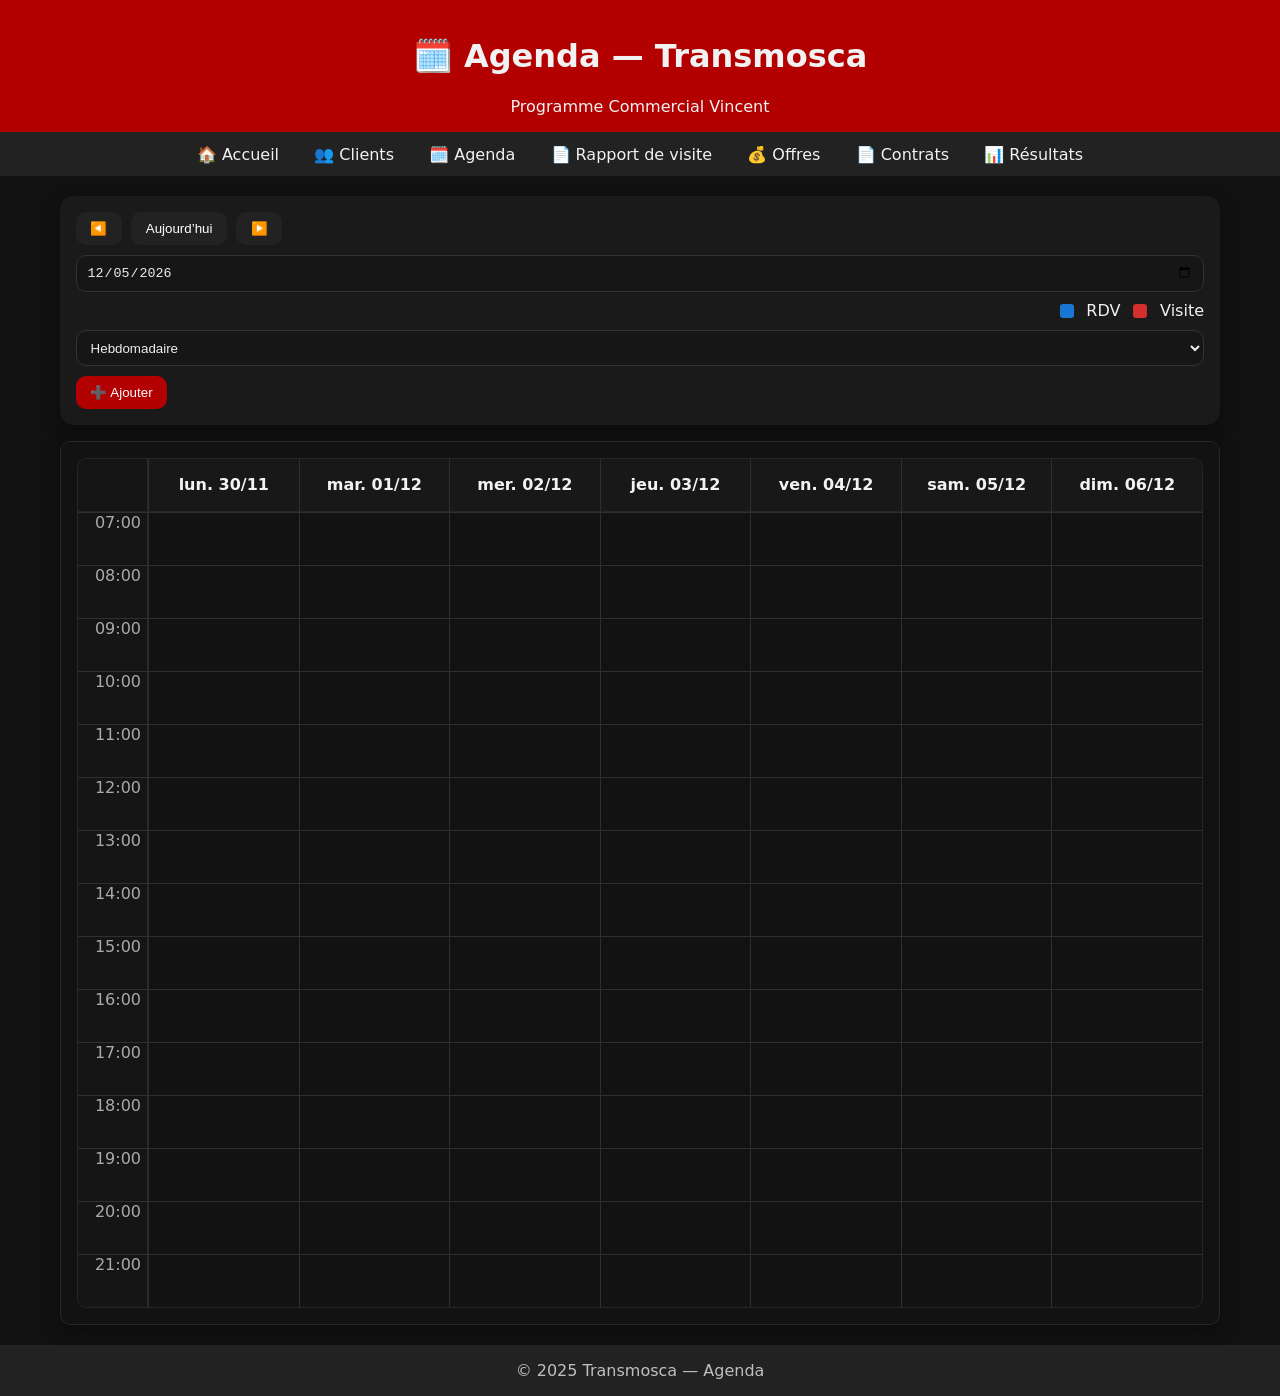
==== agenda.html @ 0bf9c11c "Add files via upload" ====
<!-- Colle ce fichier tel quel -->
<!DOCTYPE html>
<html lang="fr">
<head>
<meta charset="UTF-8" />
<meta name="viewport" content="width=device-width, initial-scale=1.0"/>
<title>Agenda – Programme Commercial Vincent</title>
<style>
  :root{
    --bg:#111; --panel:#1a1a1a; --text:#f2f2f2; --muted:#bfbfbf;
    --brand:#b30000; --grid:#262626; --line:#2f2f2f; --shadow:0 6px 18px rgba(0,0,0,.35);
    --rdv:#1976d2; --visite:#d32f2f;
  }
  *{box-sizing:border-box}
  body{margin:0;font-family:system-ui,Segoe UI,Roboto,Arial,sans-serif;background:var(--bg);color:var(--text);min-height:100vh;display:flex;flex-direction:column}
  header{background:var(--brand);padding:1rem;text-align:center;box-shadow:var(--shadow)}
  nav.top{background:#222;display:flex;justify-content:center;flex-wrap:wrap}
  nav.top a{color:#f2f2f2;text-decoration:none;padding:.8rem 1.1rem}
  nav.top a:hover{background:var(--brand)}
  main{flex:1;width:min(1200px,96vw);margin:0 auto;padding:1.25rem}
  .toolbar{display:flex;flex-wrap:wrap;gap:.6rem;align-items:center;margin-bottom:1rem}
  .btn{border:none;border-radius:10px;padding:.55rem .9rem;background:#222;color:#fff;cursor:pointer}
  .btn.primary{background:var(--brand)}
  .select, input[type="date"]{background:#161616;color:#eee;border:1px solid #333;border-radius:10px;padding:.55rem .6rem}
  .card{background:var(--panel);border-radius:14px;box-shadow:var(--shadow);padding:1rem}
  .legend{display:flex;gap:.8rem;align-items:center}.dot{width:14px;height:14px;border-radius:3px;display:inline-block}
  .grid{border:1px solid #262626;border-radius:10px;overflow:hidden;background:#121212}
  .grid .head{display:grid;background:#181818;border-bottom:1px solid #262626}
  .grid .row{display:grid;border-top:1px solid #2f2f2f}
  .cell{border-left:1px solid #2f2f2f;min-height:52px;padding:4px;position:relative}
  .cell:first-child{border-left:none}
  .timeCol{width:70px;background:#151515;text-align:right;padding-right:6px;color:#aaa;border-right:1px solid #262626}
  .event{position:absolute;left:2px;right:2px;border-radius:8px;padding:.25rem .35rem;font-size:.8rem;overflow:hidden;cursor:pointer;box-shadow:0 2px 8px rgba(0,0,0,.4)}
  .event.rdv{background:var(--rdv)} .event.visite{background:var(--visite)}
  .month{display:grid;grid-template-columns:repeat(7,1fr)}
  .month .mcell{border-top:1px solid #2f2f2f;border-left:1px solid #2f2f2f;min-height:110px;padding:6px;position:relative}
  .month .mcell:nth-child(7n+1){border-left:none}
  .mdate{position:absolute;top:6px;right:8px;color:#aaa;font-size:.8rem}
  .mtitle{grid-column:1/-1;background:#181818;border-bottom:1px solid #262626;padding:.6rem 1rem;font-weight:700}
  .pill{display:block;background:#1976d2;color:#fff;border-radius:999px;padding:.18rem .4rem;font-size:.72rem;margin-top:20px}
  .pill.red{background:#d32f2f}
  /* Modal */
  .modalBack{position:fixed;inset:0;background:rgba(0,0,0,.6);display:none;align-items:center;justify-content:center;padding:1rem}
  .modal{width:min(520px,95vw);background:#1a1a1a;border:1px solid #2b2b2b;border-radius:14px;padding:1rem}
  label{display:block;color:#ccc;margin-top:.7rem}
  input,select,textarea{width:100%;background:#131313;color:#f2f2f2;border:1px solid #333;border-radius:8px;padding:.55rem}
  textarea{min-height:90px}
  .row2{display:grid;grid-template-columns:1fr 1fr;gap:10px}
  @media(max-width:760px){ .row2{grid-template-columns:1fr} .timeCol{width:48px} }
  footer{background:#222;color:#bfbfbf;text-align:center;padding:1rem}
</style>
</head>
<body>
<header><h1>🗓️ Agenda — Transmosca</h1><div>Programme Commercial Vincent</div></header>
<nav class="top">
  <a href="index.html">🏠 Accueil</a>
  <a href="clients.html">👥 Clients</a>
  <a href="agenda.html">🗓️ Agenda</a>
  <a href="rapports.html">📄 Rapport de visite</a>
  <a href="offres.html">💰 Offres</a>
  <a href="contrats.html">📄 Contrats</a>
  <a href="resultats.html">📊 Résultats</a>
</nav>

<main>
  <div class="toolbar card">
    <button class="btn" id="prevBtn">◀️</button>
    <button class="btn" id="todayBtn">Aujourd’hui</button>
    <button class="btn" id="nextBtn">▶️</button>
    <input type="date" id="jumpDate" />
    <span style="flex:1"></span>
    <div class="legend"><span class="dot" style="background:#1976d2"></span> RDV <span class="dot" style="background:#d32f2f"></span> Visite</div>
    <select id="viewSel" class="select">
      <option value="week">Hebdomadaire</option>
      <option value="day">Journalière</option>
      <option value="month">Mensuelle</option>
    </select>
    <button class="btn primary" id="newBtn">➕ Ajouter</button>
  </div>
  <div id="agenda" class="card grid"></div>
</main>

<footer>&copy; 2025 Transmosca — Agenda</footer>

<!-- Modal -->
<div class="modalBack" id="modalBack">
  <div class="modal">
    <h3 id="mTitle" style="margin:0 0 .4rem">Nouvel évènement</h3>
    <div class="row2">
      <div>
        <label>Type</label>
        <select id="mType"><option value="rdv">Rendez-vous</option><option value="visite">Visite</option></select>
      </div>
      <div><label>Titre</label><input id="mTitleInput" placeholder="Ex. RDV client / Visite site" /></div>
    </div>
    <div class="row2">
      <div><label>Début</label><input id="mStart" type="datetime-local" /></div>
      <div><label>Fin</label><input id="mEnd" type="datetime-local" /></div>
    </div>
    <div class="row2">
      <div><label>Personne de contact</label><input id="mContact" /></div>
      <div><label>Téléphone</label><input id="mPhone" /></div>
    </div>
    <label>Remarques</label><textarea id="mNotes"></textarea>
    <div style="display:flex;gap:.5rem;justify-content:flex-end;margin-top:.8rem">
      <button class="btn" id="mCancel">Annuler</button>
      <button class="btn" id="mDelete" style="background:#a00;color:#fff;display:none">Supprimer</button>
      <button class="btn primary" id="mSave">Enregistrer</button>
    </div>
  </div>
</div>

<script>
/* ===== Agenda minimal complet (jour/semaine/mois) ===== */
(function(){
  const KEYS=["tm_agenda_events","tm_events","tm_clients_rdv"];
  const readAll=()=>{ for(const k of KEYS){try{const v=JSON.parse(localStorage.getItem(k)||"[]"); if(Array.isArray(v)) return {key:k,data:v};}catch{} } return {key:KEYS[0],data:[]};}
  const write=(k,d)=> localStorage.setItem(k, JSON.stringify(d));

  let {key:STORE_KEY,data:events}=readAll();
  let view=localStorage.getItem('tm_agenda_view')||'week';
  let cursor=new Date();

  const agenda=document.getElementById('agenda');
  const viewSel=document.getElementById('viewSel'); viewSel.value=view;
  const jump=document.getElementById('jumpDate'); jump.value=new Date().toISOString().slice(0,10);

  document.getElementById('todayBtn').onclick=()=>{cursor=new Date(); jump.value=cursor.toISOString().slice(0,10); render();};
  document.getElementById('prevBtn').onclick=()=>{ cursor=shift(-1); jump.value=cursor.toISOString().slice(0,10); render(); };
  document.getElementById('nextBtn').onclick=()=>{ cursor=shift(+1); jump.value=cursor.toISOString().slice(0,10); render(); };
  jump.onchange=e=>{ cursor=new Date(e.target.value+"T12:00"); render(); };
  viewSel.onchange=e=>{ view=e.target.value; localStorage.setItem('tm_agenda_view',view); render(); };
  document.getElementById('newBtn').onclick=()=> openModal();

  function shift(n){ const d=new Date(cursor); if(view==='day') d.setDate(d.getDate()+n); else if(view==='week') d.setDate(d.getDate()+7*n); else d.setMonth(d.getMonth()+n); return d;}

  const startOfWeek=d=>{const x=new Date(d); const day=(x.getDay()+6)%7; x.setDate(x.getDate()-day); x.setHours(0,0,0,0); return x;};
  const addDays=(d,n)=>{const x=new Date(d); x.setDate(x.getDate()+n); return x;};
  const sameDay=(a,b)=> a.getFullYear()===b.getFullYear()&&a.getMonth()===b.getMonth()&&a.getDate()===b.getDate();

  function render(){ agenda.innerHTML=''; if(view==='day') renderDay(); else if(view==='week') renderWeek(); else renderMonth(); }

  function renderDay(){
    const startHour=7,endHour=21, step=30;
    const grid=document.createElement('div'); grid.className='grid';
    const head=document.createElement('div'); head.className='head'; head.style.gridTemplateColumns='70px 1fr';
    head.innerHTML=`<div class="timeCol"></div><div class="cell" style="background:#181818;font-weight:700;display:flex;align-items:center">${cursor.toLocaleDateString('fr-FR',{weekday:'long',day:'2-digit',month:'long',year:'numeric'})}</div>`;
    grid.appendChild(head);
    for(let h=startHour;h<=endHour;h++){
      const row=document.createElement('div'); row.className='row'; row.style.gridTemplateColumns='70px 1fr';
      row.innerHTML=`<div class="timeCol">${String(h).padStart(2,'0')}:00</div><div class="cell"></div>`;
      grid.appendChild(row);
    }
    agenda.appendChild(grid);
    events.filter(e=>sameDay(new Date(e.start),cursor)).forEach(ev=> placeEvent(ev,grid,startHour,'day'));
  }

  function renderWeek(){
    const startHour=7,endHour=21; const start=startOfWeek(cursor);
    const head=document.createElement('div'); head.className='head'; head.style.gridTemplateColumns='70px repeat(7,1fr)';
    let h=`<div class="timeCol"></div>`; for(let i=0;i<7;i++){const d=addDays(start,i); h+=`<div class="cell" style="background:#181818;font-weight:700;display:flex;align-items:center;justify-content:center">${d.toLocaleDateString('fr-FR',{weekday:'short',day:'2-digit',month:'2-digit'})}</div>`;}
    head.innerHTML=h;
    const grid=document.createElement('div'); grid.className='grid'; grid.appendChild(head);
    for(let hr=startHour;hr<=endHour;hr++){ const row=document.createElement('div'); row.className='row'; row.style.gridTemplateColumns='70px repeat(7,1fr)'; row.innerHTML=`<div class="timeCol">${String(hr).padStart(2,'0')}:00</div>`; for(let j=0;j<7;j++){ row.innerHTML+=`<div class="cell"></div>`;} grid.appendChild(row); }
    agenda.appendChild(grid);
    events.filter(e=>{const s=new Date(e.start);return s>=start && s<addDays(start,7)}).forEach(ev=> placeEvent(ev,grid,startHour,'week',start));
  }

  function placeEvent(ev,grid,startHour,mode,weekStart){
    const s=new Date(ev.start), e=new Date(ev.end||ev.start);
    const top=((s.getHours()-startHour)+s.getMinutes()/60)*60, height=Math.max(28,((e-s)/60000)/60*60-4);
    const box=document.createElement('div'); box.className=`event ${ev.type==='visite'?'visite':'rdv'}`;
    box.style.top=(grid.querySelector('.head').getBoundingClientRect().height+top+2)+'px';
    box.innerHTML=`<div class="t">${ev.title||'(Sans titre)'}</div><div style="font-size:.72rem;opacity:.9">${s.toLocaleTimeString('fr-FR',{hour:'2-digit',minute:'2-digit'})}–${e.toLocaleTimeString('fr-FR',{hour:'2-digit',minute:'2-digit'})}</div>`;
    box.style.height=height+'px'; box.onclick=()=>openModal(ev);
    const gridRect=grid.getBoundingClientRect(); const headCells=grid.querySelector('.head').children;
    if(mode==='day'){ const col=headCells[1]; const r=col.getBoundingClientRect(); box.style.position='absolute'; box.style.left=(r.left-gridRect.left+4)+'px'; box.style.width=(r.width-8)+'px'; }
    else{ const idx=((s.getDay()+6)%7)+1; const col=headCells[idx]; const r=col.getBoundingClientRect(); box.style.position='absolute'; box.style.left=(r.left-gridRect.left+4)+'px'; box.style.width=(r.width-8)+'px'; }
    grid.appendChild(box);
  }

  function renderMonth(){
    const y=cursor.getFullYear(), m=cursor.getMonth(); const first=new Date(y,m,1); const start=startOfWeek(first);
    const grid=document.createElement('div'); grid.className='grid';
    const title=document.createElement('div'); title.className='mtitle'; title.textContent=cursor.toLocaleDateString('fr-FR',{month:'long',year:'numeric'}); grid.appendChild(title);
    const head=document.createElement('div'); head.className='month'; head.style.background='#181818'; head.style.borderBottom='1px solid #262626';
    ['Lundi','Mardi','Mercredi','Jeudi','Vendredi','Samedi','Dimanche'].forEach(d=>{ const c=document.createElement('div'); c.className='mcell'; c.style.border='none'; c.style.minHeight='auto'; c.style.padding='8px'; c.style.textAlign='center'; c.style.fontWeight='700'; c.textContent=d; head.appendChild(c);}); grid.appendChild(head);
    const wrap=document.createElement('div'); wrap.className='month';
    for(let i=0;i<42;i++){ const d=addDays(start,i); const cell=document.createElement('div'); cell.className='mcell'; if(d.getMonth()!==m) cell.style.opacity='.45';
      const n=document.createElement('div'); n.className='mdate'; n.textContent=String(d.getDate()).padStart(2,'0'); cell.appendChild(n);
      events.filter(e=>sameDay(new Date(e.start),d)).slice(0,4).forEach(ev=>{ const p=document.createElement('div'); p.className='pill'+(ev.type==='visite'?' red':''); p.textContent=ev.title||'Évènement'; p.onclick=(k)=>{k.stopPropagation(); openModal(ev);} ; cell.appendChild(p); });
      wrap.appendChild(cell);
    }
    grid.appendChild(wrap); agenda.appendChild(grid);
  }

  // ===== Modal CRUD
  const mb=document.getElementById('modalBack'); const mTitle=document.getElementById('mTitle'); const mType=document.getElementById('mType'); const mTitleI=document.getElementById('mTitleInput');
  const mStart=document.getElementById('mStart'); const mEnd=document.getElementById('mEnd'); const mContact=document.getElementById('mContact'); const mPhone=document.getElementById('mPhone'); const mNotes=document.getElementById('mNotes');
  const bDel=document.getElementById('mDelete'); const bCancel=document.getElementById('mCancel'); const bSave=document.getElementById('mSave');
  let editing=null;
  function fmtDT(d){const p=n=>String(n).padStart(2,'0'); return `${d.getFullYear()}-${p(d.getMonth()+1)}-${p(d.getDate())}T${p(d.getHours())}:${p(d.getMinutes())}`;}
  function openModal(ev){ mb.style.display='flex'; if(ev){ editing=ev.id; mTitle.textContent='Modifier l’évènement'; mType.value=ev.type||'rdv'; mTitleI.value=ev.title||''; mStart.value=fmtDT(new Date(ev.start)); mEnd.value=fmtDT(new Date(ev.end||ev.start)); mContact.value=ev.contact||''; mPhone.value=ev.phone||''; mNotes.value=ev.notes||''; bDel.style.display='inline-block'; } else { editing=null; mTitle.textContent='Nouvel évènement'; const base=new Date(cursor); base.setHours(9,0,0,0); mStart.value=fmtDT(base); const en=new Date(base); en.setHours(base.getHours()+1); mEnd.value=fmtDT(en); mType.value='rdv'; mTitleI.value=''; mContact.value=''; mPhone.value=''; mNotes.value=''; bDel.style.display='none'; } }
  function close(){ mb.style.display='none'; }
  bCancel.onclick=close;
  bDel.onclick=()=>{ if(!editing) return; events=events.filter(e=>e.id!==editing); write(STORE_KEY,events); close(); render(); };
  bSave.onclick=()=>{ const s=new Date(mStart.value), e=new Date(mEnd.value); if(!(s<e)){ alert('Fin après début.'); return; }
    const payload={ id: editing||crypto.randomUUID(), type:mType.value, title:mTitleI.value||(mType.value==='visite'?'Visite':'RDV'), start:s.toISOString(), end:e.toISOString(), contact:mContact.value, phone:mPhone.value, notes:mNotes.value };
    if(editing){ const i=events.findIndex(x=>x.id===editing); if(i>-1) events[i]=payload; } else { events.push(payload); }
    write(STORE_KEY,events); close(); render();
  };

  render();
})();
</script>
</body>
</html>
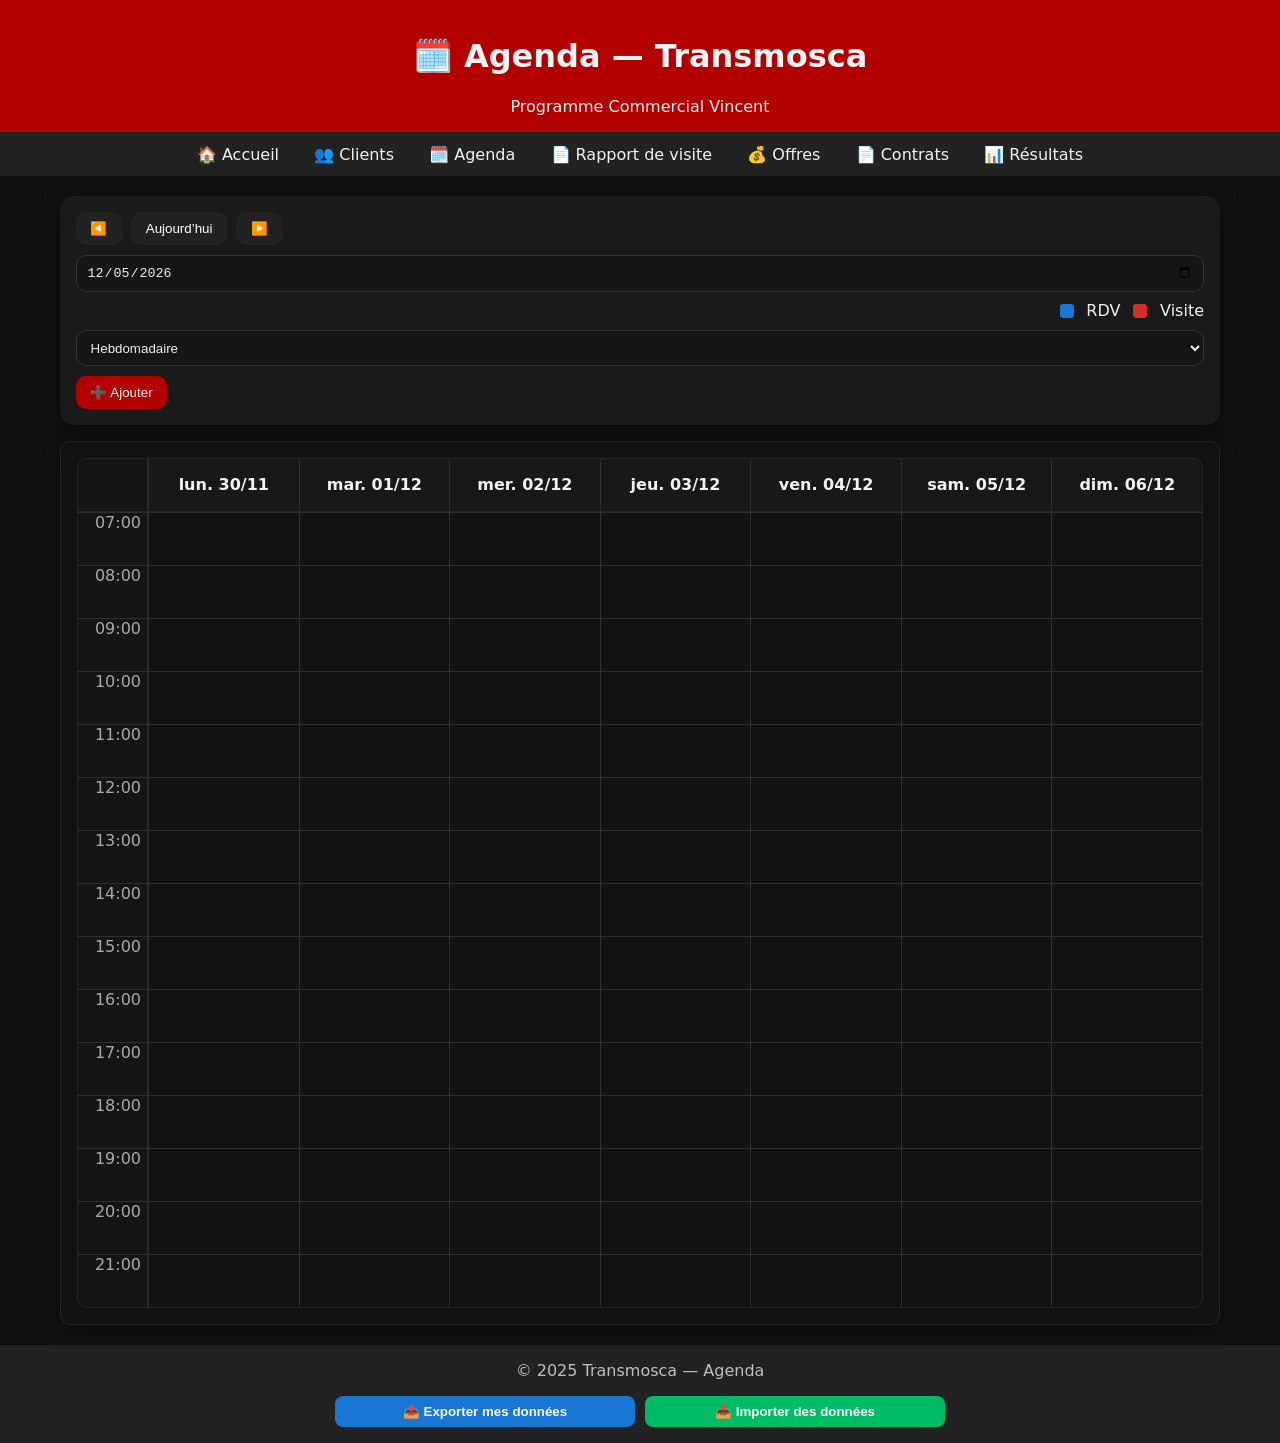
==== commit 7be9f1d2: "Add files via upload" ====
--- a/agenda.html
+++ b/agenda.html
@@ -49,6 +49,7 @@
   @media(max-width:760px){ .row2{grid-template-columns:1fr} .timeCol{width:48px} }
   footer{background:#222;color:#bfbfbf;text-align:center;padding:1rem}
 </style>
+  <link rel="stylesheet" href="mobile-fixes.css">
 </head>
 <body>
 <header><h1>🗓️ Agenda — Transmosca</h1><div>Programme Commercial Vincent</div></header>
@@ -213,5 +214,8 @@
   render();
 })();
 </script>
+<script src="sync-simple.js"></script>
 </body>
 </html>
+
+
--- a/mobile-fixes.css
+++ b/mobile-fixes.css
@@ -0,0 +1,167 @@
+/* 📱 Améliorations pour affichage mobile */
+
+/* Forcer le texte à s'adapter sur mobile */
+@media (max-width: 768px) {
+  /* Réduire les marges et padding */
+  body {
+    font-size: 14px !important;
+  }
+  
+  main {
+    padding: 0.5rem !important;
+    width: 100% !important;
+  }
+  
+  .card {
+    padding: 0.75rem !important;
+    margin-bottom: 0.75rem !important;
+  }
+  
+  /* Tables plus lisibles */
+  table {
+    font-size: 12px !important;
+    display: block;
+    overflow-x: auto;
+    white-space: nowrap;
+  }
+  
+  th, td {
+    padding: 0.4rem !important;
+    min-width: 80px;
+  }
+  
+  /* Navigation responsive */
+  nav {
+    flex-direction: column !important;
+  }
+  
+  nav a {
+    padding: 0.6rem !important;
+    width: 100%;
+    text-align: center;
+  }
+  
+  /* Boutons plus grands pour le tactile */
+  button, .btn {
+    min-height: 44px;
+    font-size: 14px !important;
+  }
+  
+  /* Inputs plus grands */
+  input, select, textarea {
+    font-size: 16px !important; /* Empêche le zoom automatique sur iOS */
+    padding: 0.75rem !important;
+  }
+  
+  /* Grilles en colonne unique */
+  .row, .grid2, .grid-3, .row2 {
+    grid-template-columns: 1fr !important;
+  }
+  
+  /* Actions en colonne */
+  .actions {
+    flex-direction: column !important;
+  }
+  
+  .actions button {
+    width: 100%;
+  }
+  
+  /* Header plus compact */
+  header {
+    padding: 0.75rem !important;
+  }
+  
+  header h1 {
+    font-size: 1.3rem !important;
+  }
+  
+  header h2 {
+    font-size: 1rem !important;
+  }
+  
+  /* Écran PIN adapté */
+  .pinBox {
+    max-width: 90vw !important;
+    padding: 2rem 1.5rem !important;
+  }
+  
+  .pinInput {
+    font-size: 1.8rem !important;
+  }
+  
+  /* Toolbar responsive */
+  .toolbar {
+    flex-direction: column !important;
+    align-items: stretch !important;
+  }
+  
+  .toolbar * {
+    width: 100% !important;
+  }
+  
+  /* Stats boxes */
+  .stats {
+    grid-template-columns: 1fr 1fr !important;
+  }
+  
+  /* Offres/contrats */
+  .offer, .bubble {
+    margin-bottom: 0.75rem !important;
+  }
+  
+  /* Éviter le débordement de texte */
+  * {
+    word-wrap: break-word !important;
+    overflow-wrap: break-word !important;
+  }
+}
+
+/* Très petits écrans (< 400px) */
+@media (max-width: 400px) {
+  body {
+    font-size: 13px !important;
+  }
+  
+  table {
+    font-size: 11px !important;
+  }
+  
+  .stats {
+    grid-template-columns: 1fr !important;
+  }
+  
+  header h1 {
+    font-size: 1.1rem !important;
+  }
+}
+
+/* Mode paysage mobile */
+@media (max-width: 768px) and (orientation: landscape) {
+  header {
+    padding: 0.5rem !important;
+  }
+  
+  nav a {
+    padding: 0.4rem !important;
+    font-size: 13px !important;
+  }
+}
+
+/* Boutons de synchronisation */
+#syncButtons button {
+  flex: 1;
+  min-width: 200px;
+  max-width: 300px;
+}
+
+@media (max-width: 768px) {
+  #syncButtons {
+    flex-direction: column !important;
+  }
+  
+  #syncButtons button {
+    width: 100% !important;
+    max-width: none !important;
+  }
+}
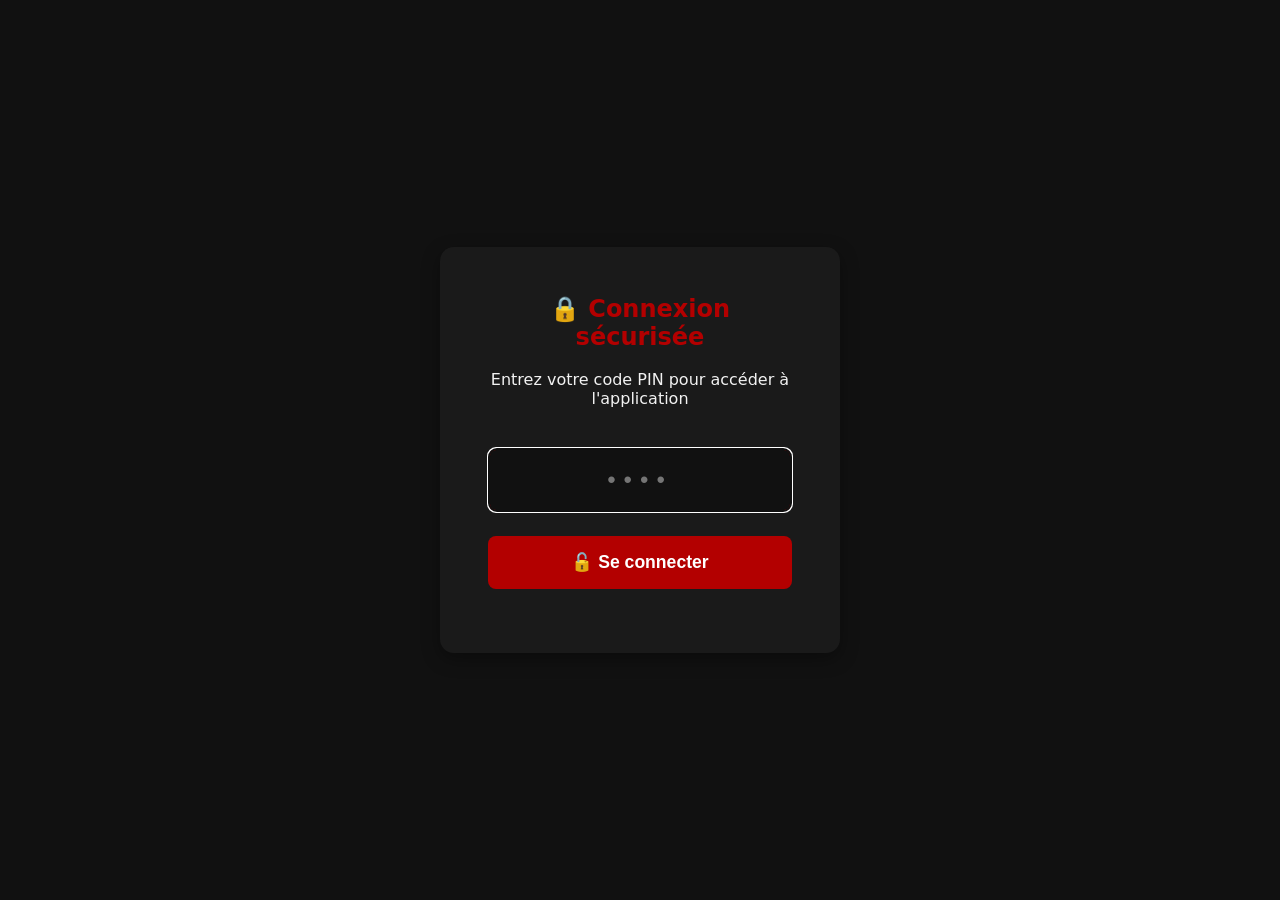
==== commit 6bf2855e: "Add files via upload" ====
--- a/agenda.html
+++ b/agenda.html
@@ -48,10 +48,40 @@
   .row2{display:grid;grid-template-columns:1fr 1fr;gap:10px}
   @media(max-width:760px){ .row2{grid-template-columns:1fr} .timeCol{width:48px} }
   footer{background:#222;color:#bfbfbf;text-align:center;padding:1rem}
+  
+  /* Écran de connexion PIN */
+  #pinScreen{ position:fixed; top:0; left:0; right:0; bottom:0; background:var(--bg);
+              display:flex; align-items:center; justify-content:center; z-index:9999; }
+  #pinScreen.hidden{ display:none; }
+  .pinBox{ background:var(--panel); padding:3rem; border-radius:14px; 
+           box-shadow:var(--shadow); text-align:center; max-width:400px; }
+  .pinBox h2{ margin-top:0; color:var(--brand); }
+  .pinInput{ width:100%; padding:1rem; font-size:1.5rem; text-align:center; 
+             border:2px solid var(--brand); border-radius:8px; background:var(--bg); 
+             color:var(--text); margin:1.5rem 0; letter-spacing:0.5rem; }
+  .pinBtn{ width:100%; padding:1rem; font-size:1.1rem; background:var(--brand); 
+           color:white; border:none; border-radius:8px; cursor:pointer; 
+           transition:0.3s; font-weight:bold; }
+  .pinBtn:hover{ opacity:0.9; transform:translateY(-2px); }
+  .pinError{ color:#ff4444; margin-top:1rem; font-size:0.9rem; }
+  #appContent.locked{ display:none; }
 </style>
-  <link rel="stylesheet" href="mobile-fixes.css">
+  <link rel="stylesheet" href="mobile-fixes.css">
 </head>
 <body>
+<!-- Écran de connexion PIN -->
+<div id="pinScreen">
+  <div class="pinBox">
+    <h2>🔒 Connexion sécurisée</h2>
+    <p>Entrez votre code PIN pour accéder à l'application</p>
+    <input type="password" id="pinInput" class="pinInput" maxlength="4" placeholder="••••" autocomplete="off">
+    <button onclick="checkPin()" class="pinBtn">🔓 Se connecter</button>
+    <div id="pinError" class="pinError"></div>
+  </div>
+</div>
+
+<!-- Contenu de l'application -->
+<div id="appContent" class="locked">
 <header><h1>🗓️ Agenda — Transmosca</h1><div>Programme Commercial Vincent</div></header>
 <nav class="top">
   <a href="index.html">🏠 Accueil</a>
@@ -214,7 +244,11 @@
   render();
 })();
 </script>
-<script src="sync-simple.js"></script>
+
+<script src="pin-auth.js"></script>
+<script src="sync-simple.js"></script>
+
+</div> <!-- Fin appContent -->
 </body>
 </html>
 
